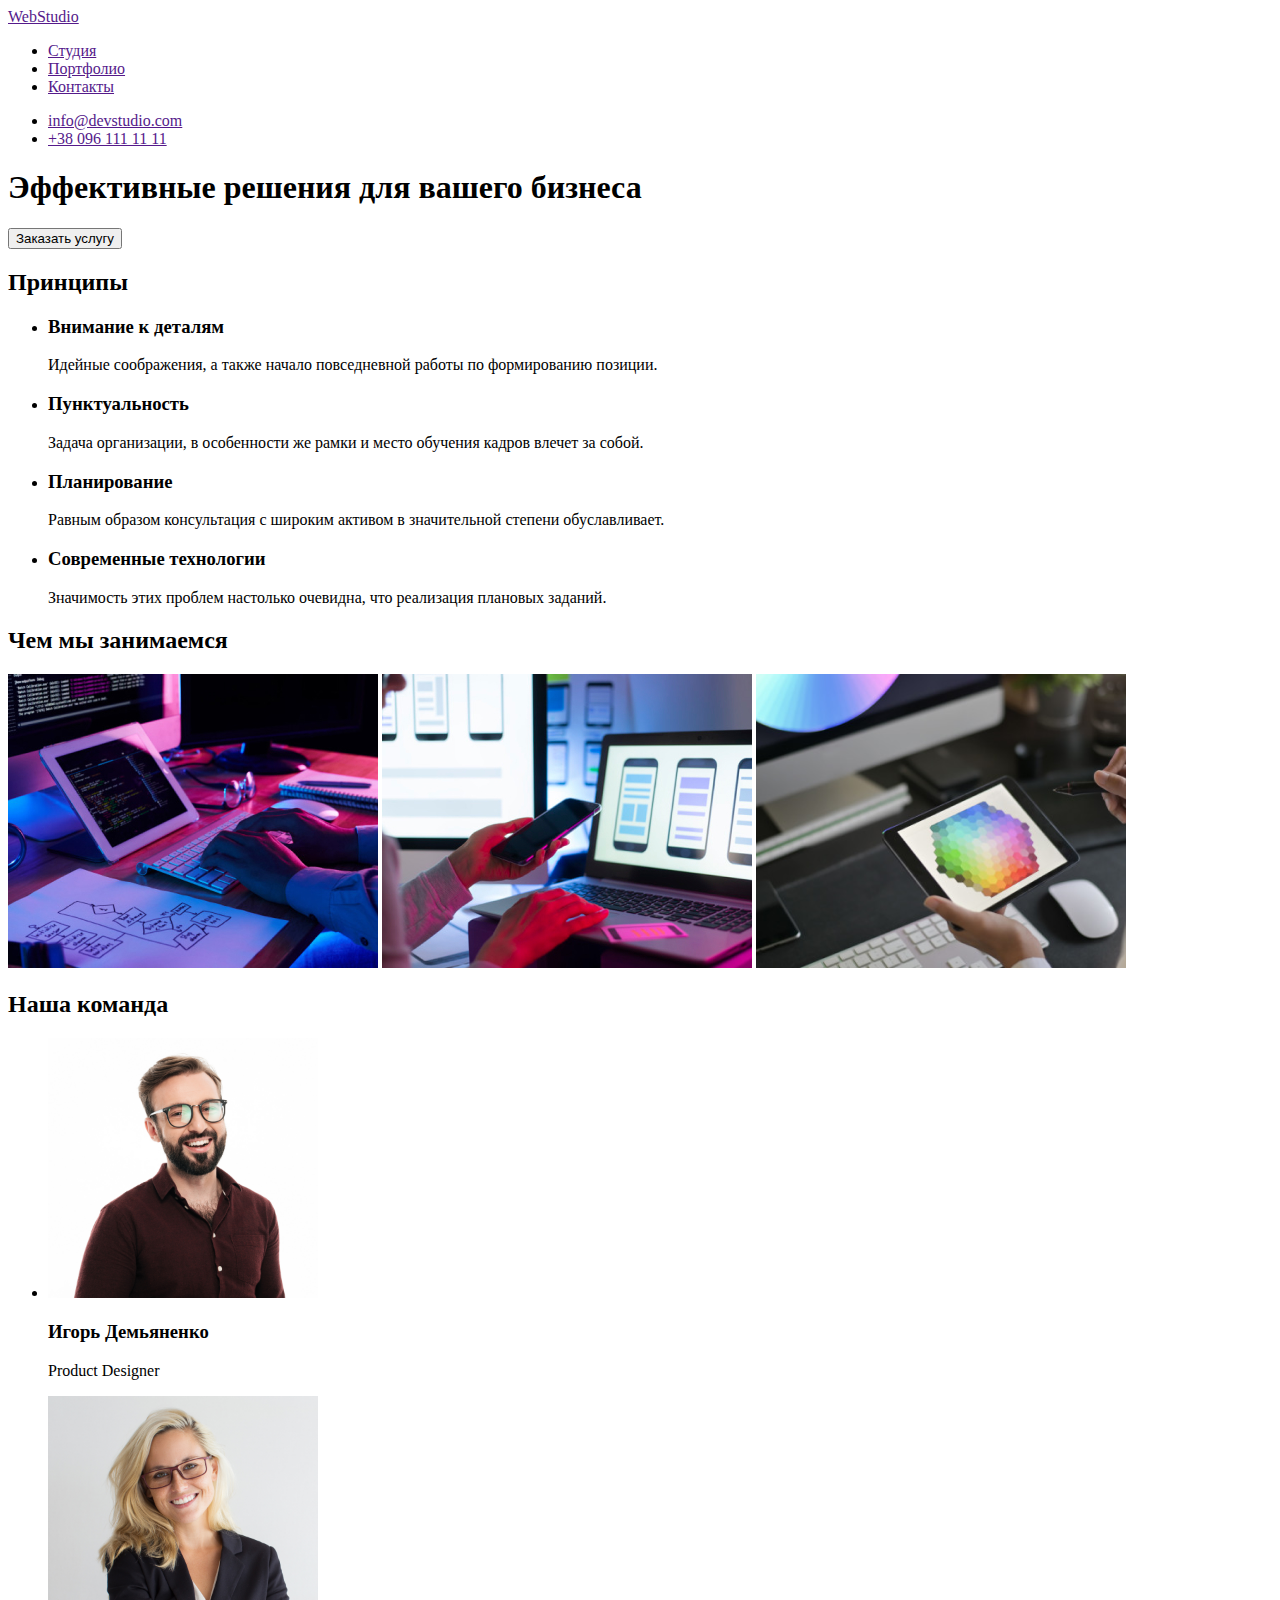
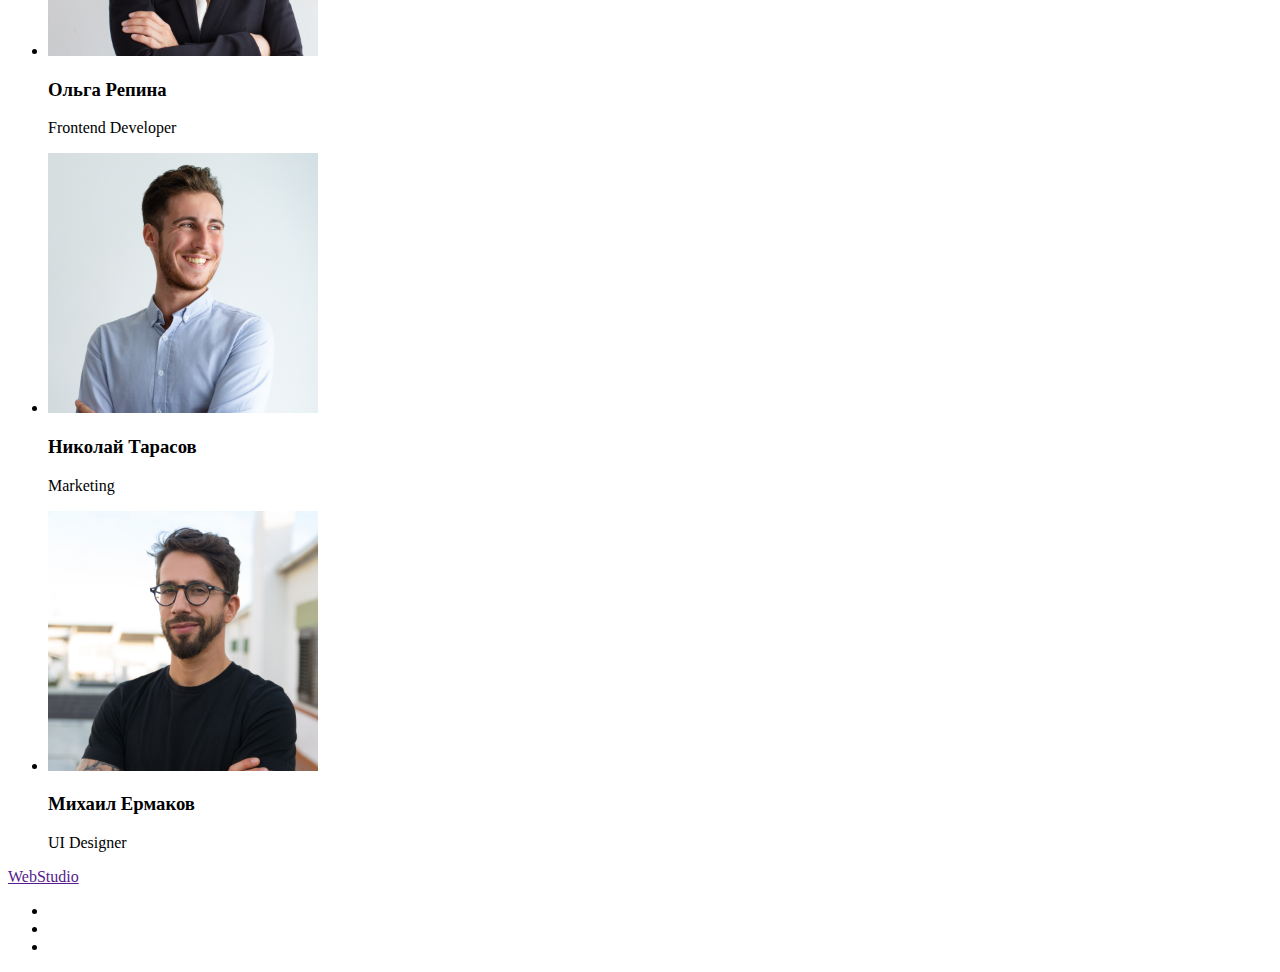
==== index.html @ 34aded63 "Добавлен футер" ====
<!DOCTYPE html>
<html lang="ru">
<head>
    <meta charset="UTF-8">
    <meta http-equiv="X-UA-Compatible" content="IE=edge">
    <meta name="viewport" content="width=device-width, initial-scale=1.0">
    <title>Document</title>
</head>
<body>
   <header>
       <nav>
       <a href="">
        WebStudio
       </a>
      <ul>
          <li><a href="">Студия</a></li>
          <li><a href="">Портфолио</a></li>
          <li><a href="">Контакты</a></li>
      </ul>
       </nav>
      <ul>
          <li><a href="">info@devstudio.com</a></li>
          <li><a href="">+38 096 111 11 11</a></li>
      </ul>
   </header> 
   <main>
   <section>
       <h1>Эффективные решения для вашего бизнеса</h1>
       <button>Заказать услугу</button>
   </section>
   <section>
       <h2>Принципы</h2>
       <ul>
           <li>
               <h3>Внимание к деталям</h3>
               <p>Идейные соображения, а также начало повседневной работы по формированию позиции.</p>
            </li>
            <li>
                <h3>Пунктуальность</h3>
                <p>Задача организации, в особенности же рамки и место обучения кадров влечет за собой.</p>
             </li>
             <li>
                <h3>Планирование</h3>
                <p>Равным образом консультация с широким активом в значительной степени обуславливает.</p>
             </li>
             <li>
                <h3>Современные технологии</h3>
                <p>Значимость этих проблем настолько очевидна, что реализация плановых заданий.</p>
             </li>
       </ul>
   </section>
   <section>
       <h2>Чем мы занимаемся</h2>
       <img src="./images/1.jpg" alt="Рабочий процес програмирования" width="370">
       <img src="./images/2.jpg" alt="Ноутбук и смартфон" width="370">
       <img src="./images/3.png" alt="Цветовая палитра на экране планшета" width="370">
   </section>
   <section>
       <h2>Наша команда</h2>
       <ul>
           <li>
            <img src="./images/4.jpg" alt="Фото Игоря Демьяненко" width="270">
            <h3>Игорь Демьяненко</h3>
            <p>Product Designer</p>
           </li>
           <li>
            <img src="./images/5.jpg" alt="Фото Ольги Репиной" width="270">
            <h3>Ольга Репина</h3>
            <p>Frontend Developer</p>
           </li>
           <li>
            <img src="./images/6.jpg" alt="Фото Николая Тарасова" width="270">
            <h3>Николай Тарасов</h3>
            <p>Marketing</p>
           </li>
           <li> 
            <img src="./images/7.jpg" alt="Фото Михаила Ермакова" width="270">
            <h3>Михаил Ермаков</h3>
            <p>UI Designer</p>
        </li>
       </ul>   
   </section>
</main>
<footer>
    <a href="">
        WebStudio
    </a>
  <address>
      <ul>
          <li>
            <a href="г.Киев,пр-тЛесиУкраинки,26"></a>
          </li>
          <li>
            <a href="info@example.com"></a>
          </li>
          <li>
            <a href="+380991111111"></a>
          </li>
      </ul>
    </address>
</footer>
</body>
</html>
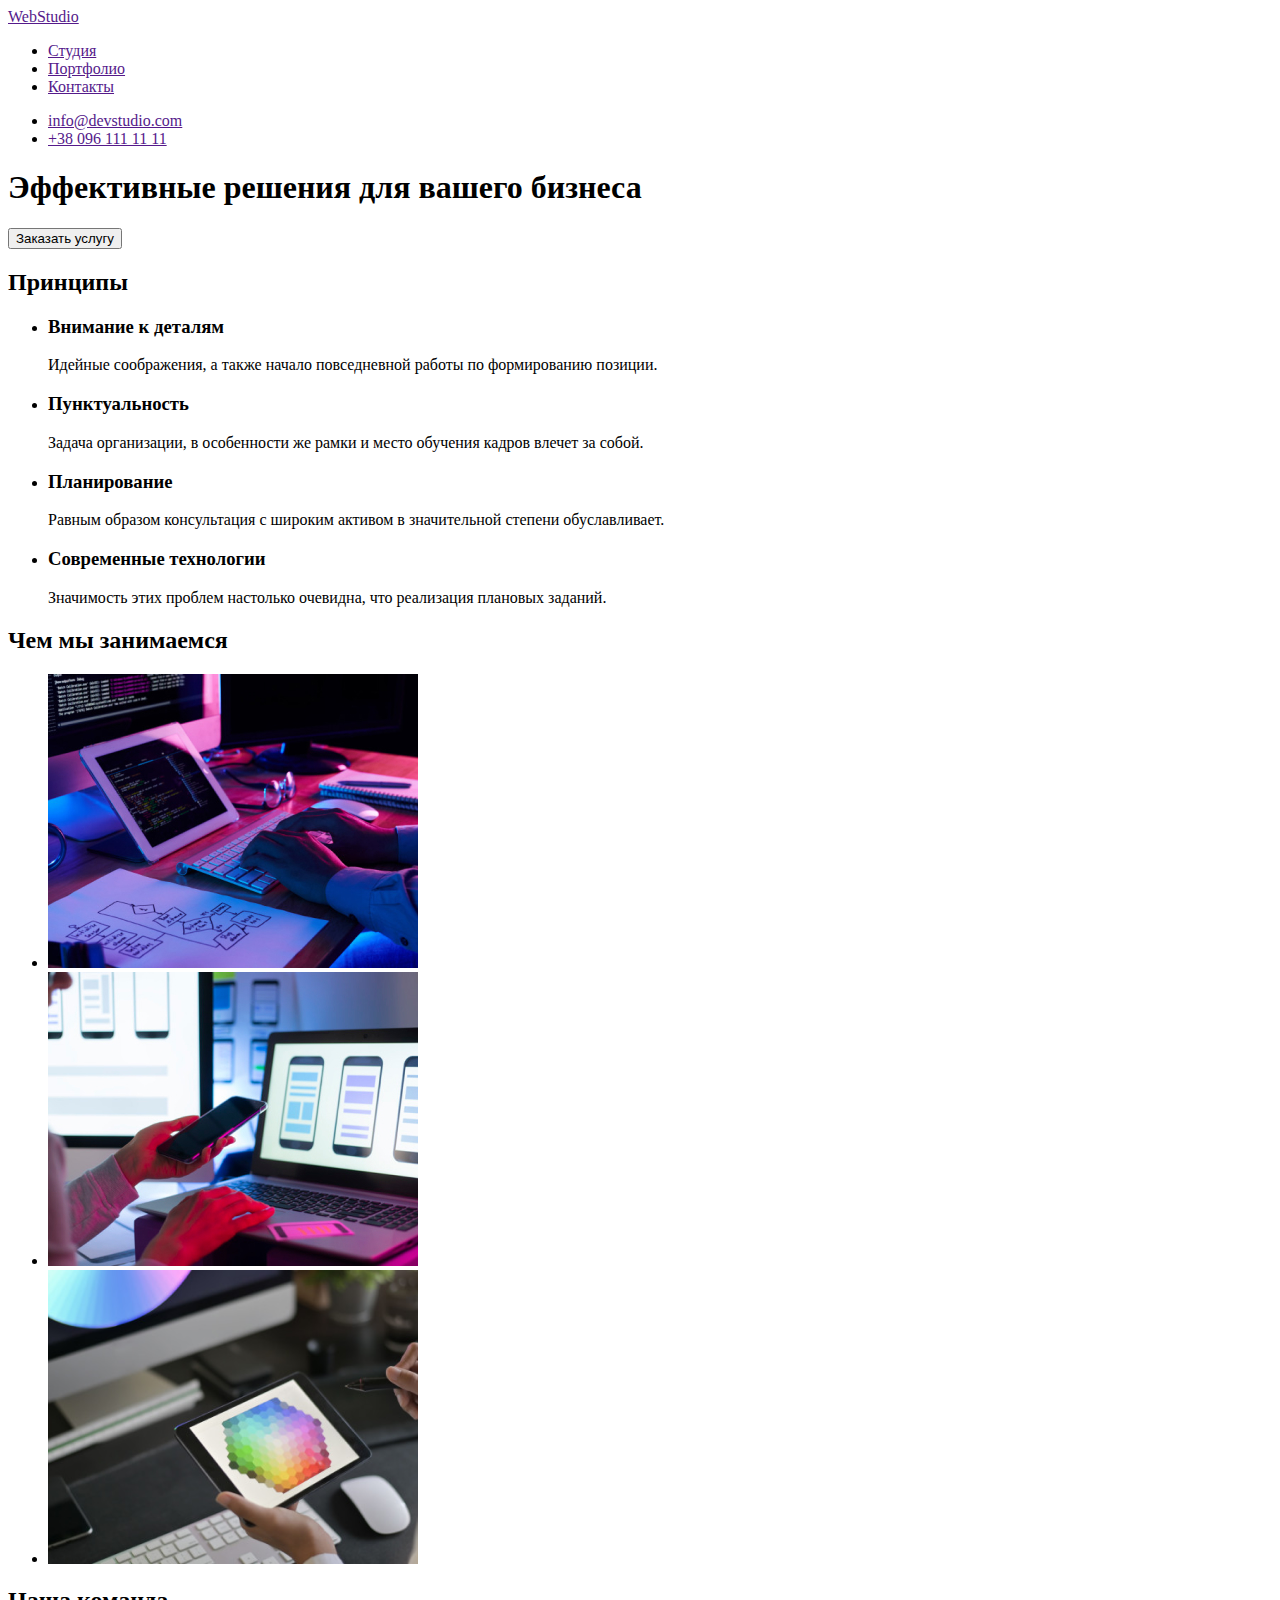
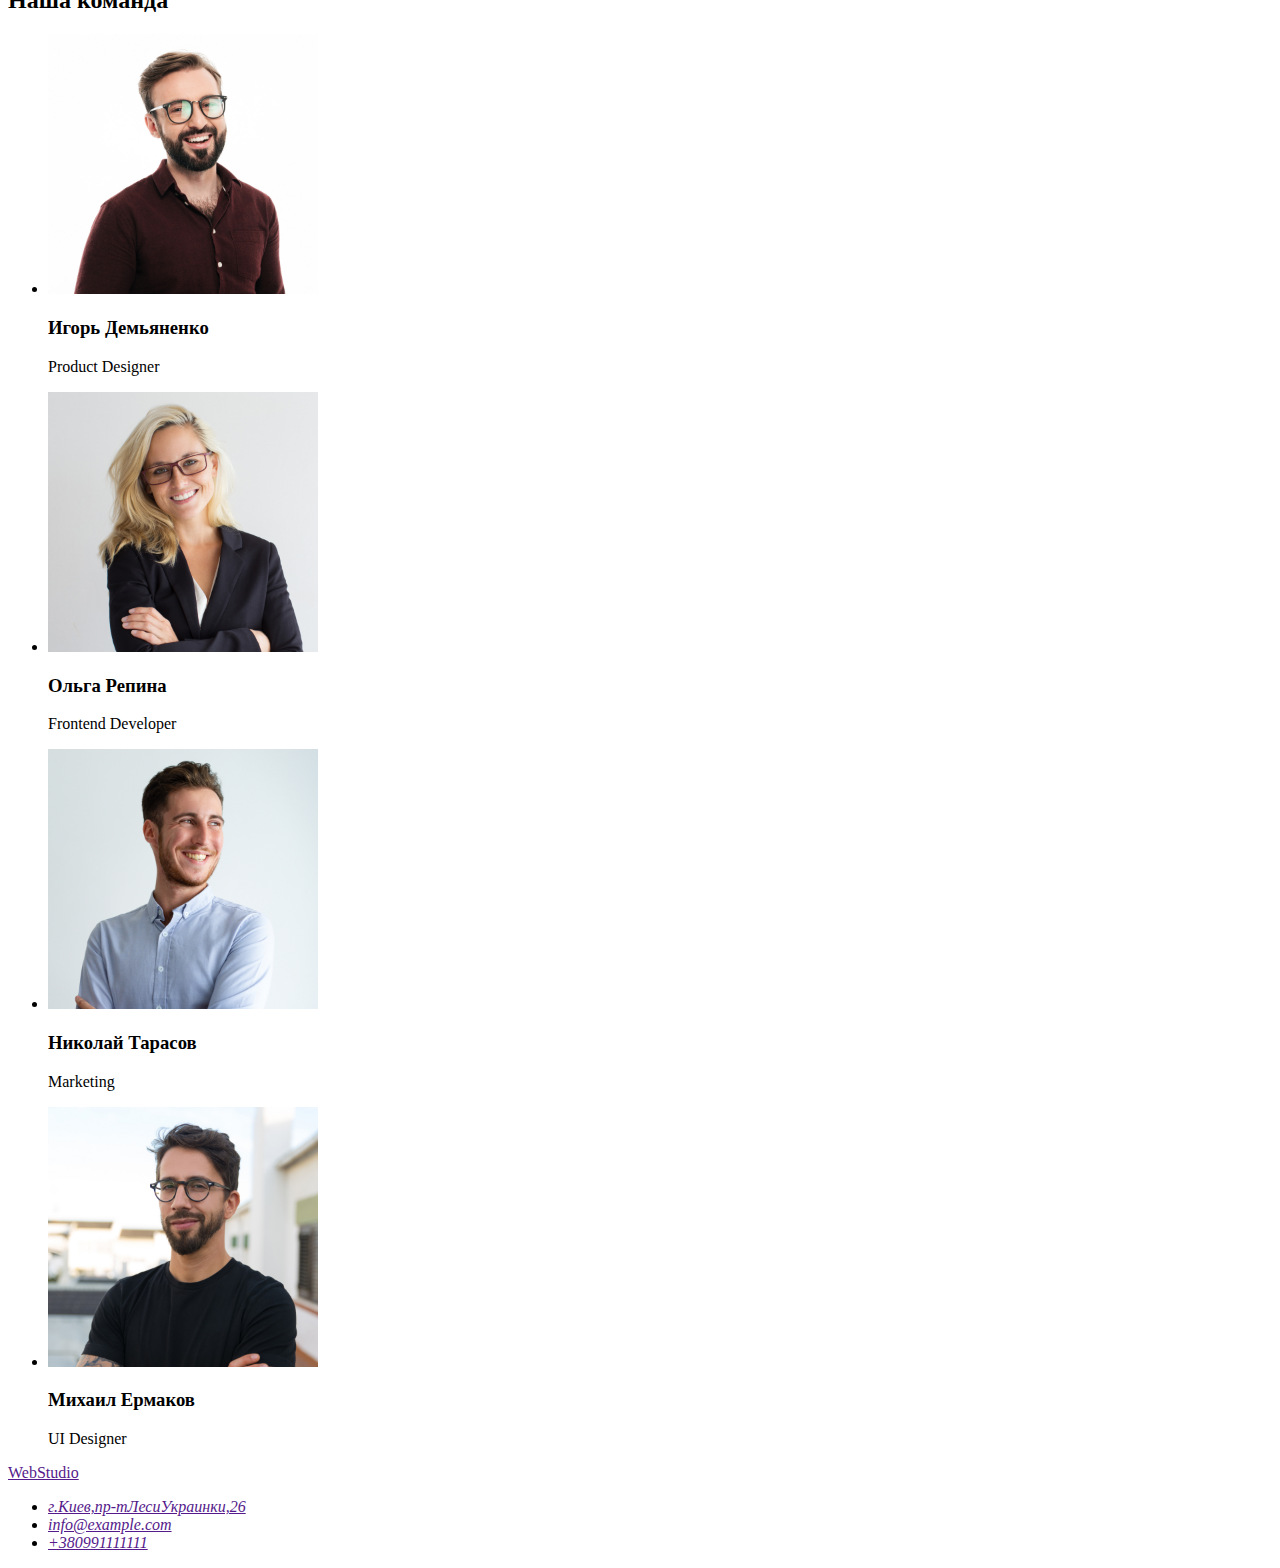
==== commit 82bcd6cd: "Update index.html" ====
--- a/index.html
+++ b/index.html
@@ -26,7 +26,7 @@
    <main>
    <section>
        <h1>Эффективные решения для вашего бизнеса</h1>
-       <button>Заказать услугу</button>
+       <button type="button">Заказать услугу</button>
    </section>
    <section>
        <h2>Принципы</h2>
@@ -51,10 +51,12 @@
    </section>
    <section>
        <h2>Чем мы занимаемся</h2>
-       <img src="./images/1.jpg" alt="Рабочий процес програмирования" width="370">
-       <img src="./images/2.jpg" alt="Ноутбук и смартфон" width="370">
-       <img src="./images/3.png" alt="Цветовая палитра на экране планшета" width="370">
-   </section>
+       <ul>
+           <li><img src="./images/1.jpg" alt="Рабочий процес програмирования" width="370"></li>
+           <li><img src="./images/2.jpg" alt="Ноутбук и смартфон" width="370"></li>
+           <li><img src="./images/3.png" alt="Цветовая палитра на экране планшета" width="370"></li>
+       </ul>
+    </section>
    <section>
        <h2>Наша команда</h2>
        <ul>
@@ -63,7 +65,7 @@
             <h3>Игорь Демьяненко</h3>
             <p>Product Designer</p>
            </li>
-           <li>
+           <li>            
             <img src="./images/5.jpg" alt="Фото Ольги Репиной" width="270">
             <h3>Ольга Репина</h3>
             <p>Frontend Developer</p>
@@ -86,17 +88,11 @@
         WebStudio
     </a>
   <address>
-      <ul>
-          <li>
-            <a href="г.Киев,пр-тЛесиУкраинки,26"></a>
-          </li>
-          <li>
-            <a href="info@example.com"></a>
-          </li>
-          <li>
-            <a href="+380991111111"></a>
-          </li>
-      </ul>
+        <ul>
+            <li><a href="">г.Киев,пр-тЛесиУкраинки,26</a></li>
+            <li><a href="">info@example.com</a></li>
+            <li><a href="">+380991111111</a></li>
+        </ul>
     </address>
 </footer>
 </body>
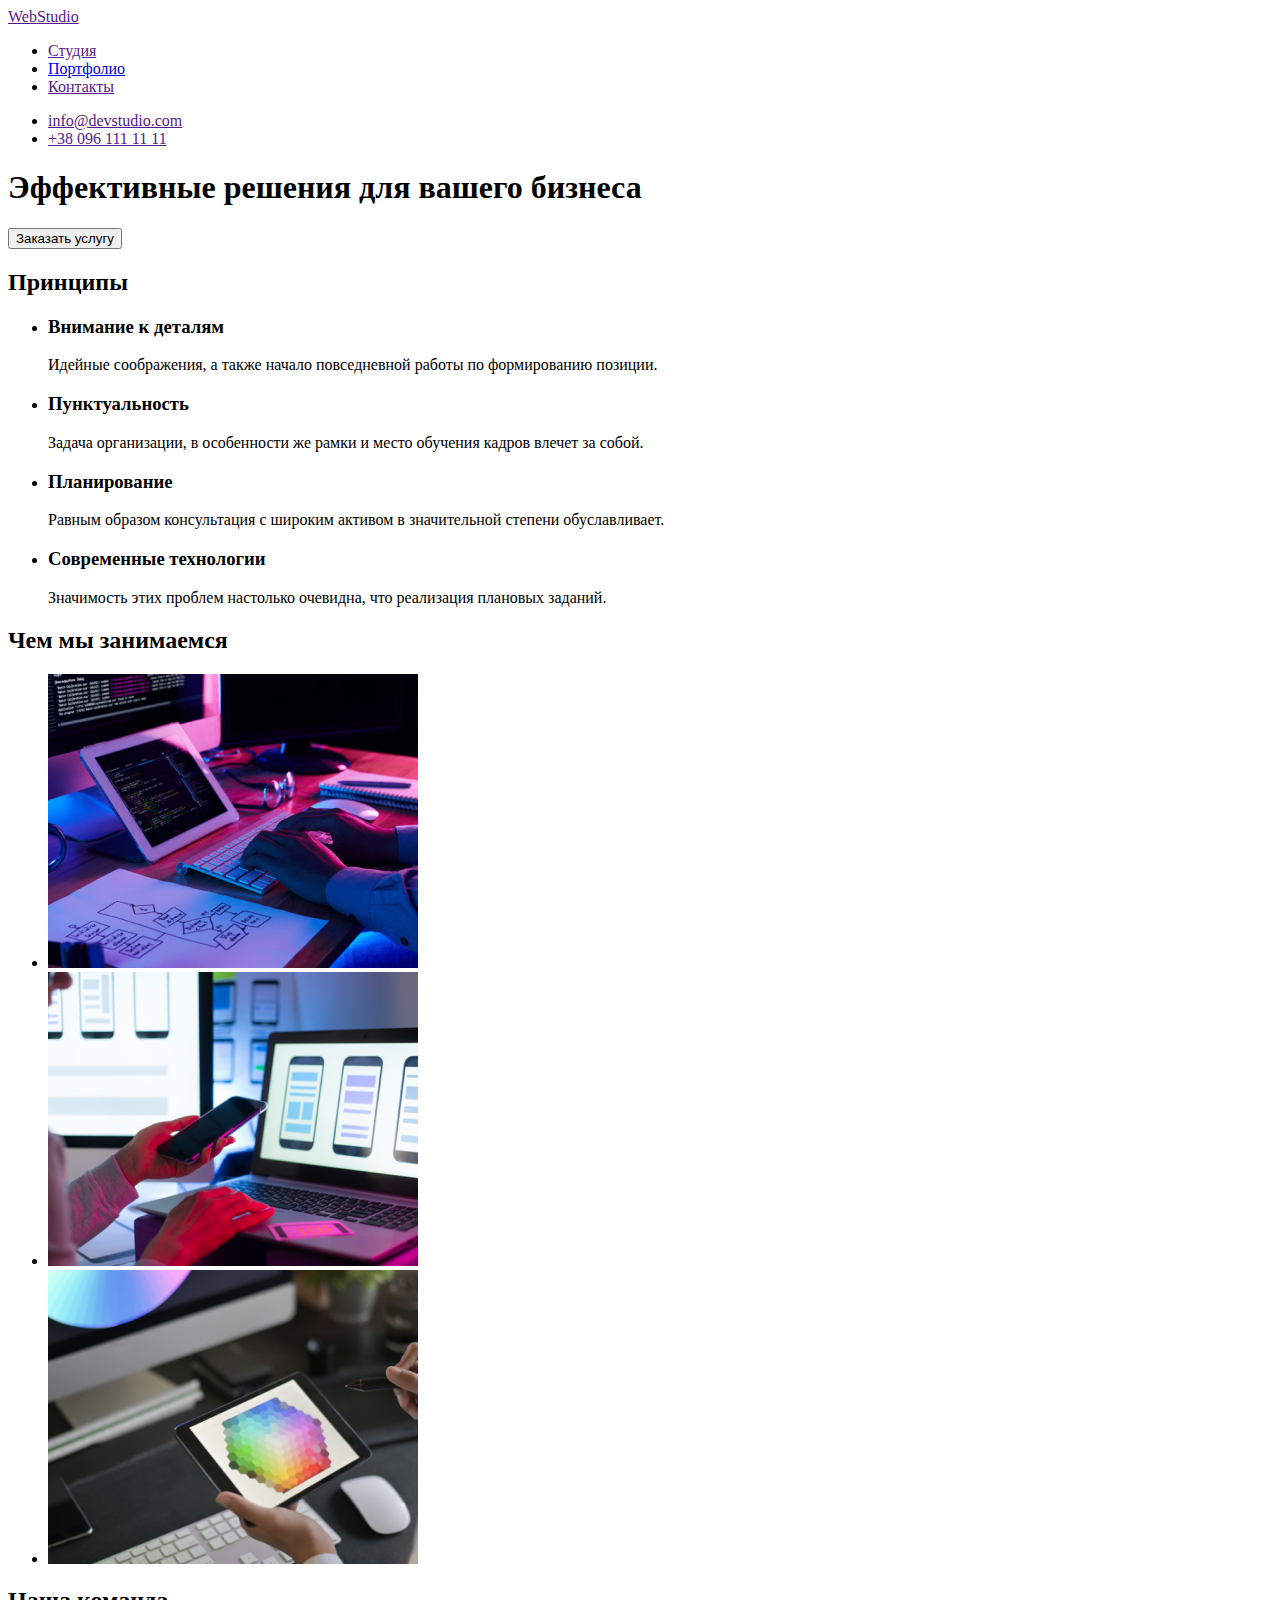
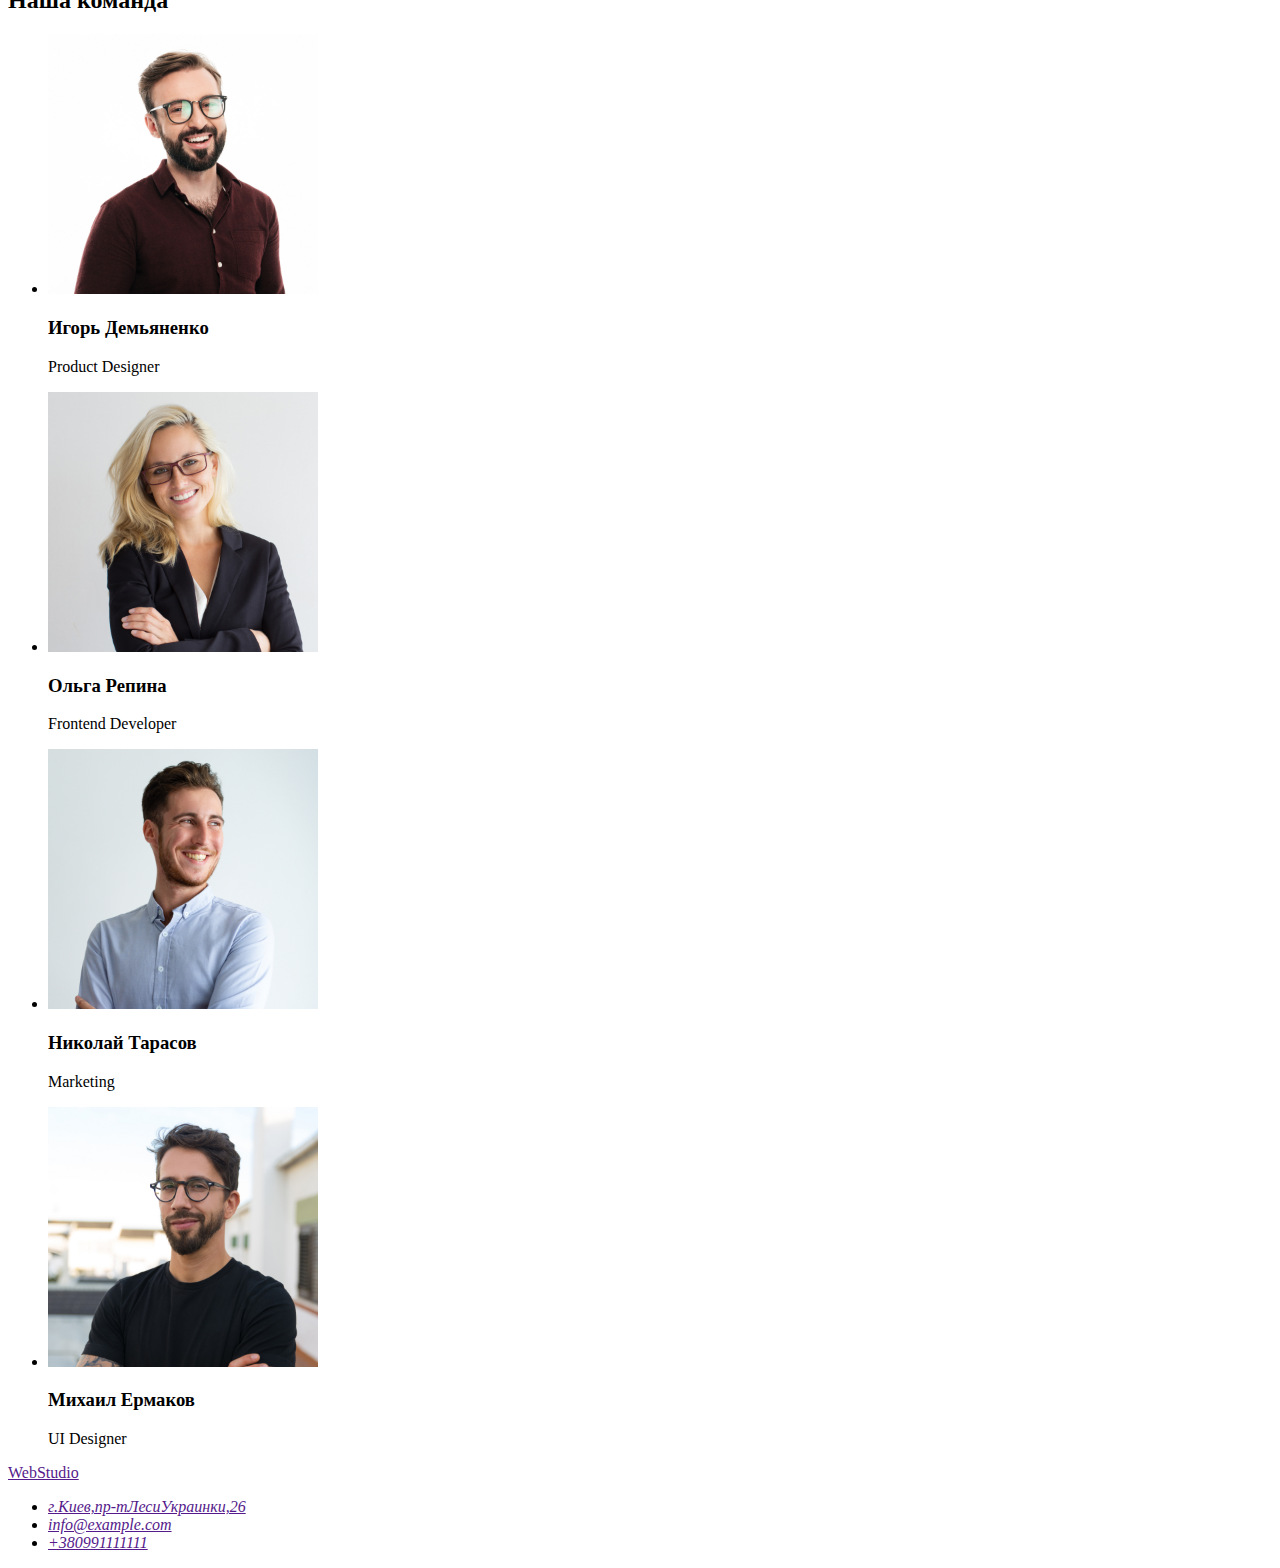
==== commit 188adfbc: "Создает цвет стиля" ====
--- a/index.html
+++ b/index.html
@@ -5,79 +5,80 @@
     <meta http-equiv="X-UA-Compatible" content="IE=edge">
     <meta name="viewport" content="width=device-width, initial-scale=1.0">
     <title>Document</title>
+    <link rel="stylesheet" href="/css/styles.css">
 </head>
 <body>
-   <header>
+   <header class="page-header">
        <nav>
-       <a href="">
+       <a href="" class="logo">
         WebStudio
        </a>
-      <ul>
+      <ul class="site-nav list">
           <li><a href="">Студия</a></li>
-          <li><a href="">Портфолио</a></li>
+          <li><a href="./portfolio.html">Портфолио</a></li>
           <li><a href="">Контакты</a></li>
       </ul>
        </nav>
-      <ul>
+      <ul class="connection list">
           <li><a href="">info@devstudio.com</a></li>
           <li><a href="">+38 096 111 11 11</a></li>
       </ul>
    </header> 
    <main>
-   <section>
+   <section class="title">
        <h1>Эффективные решения для вашего бизнеса</h1>
-       <button type="button">Заказать услугу</button>
+       <button type="button" class="button">Заказать услугу</button>
    </section>
-   <section>
-       <h2>Принципы</h2>
+   <section class="section">
+       <h2 class="section-title">Принципы</h2>
        <ul>
            <li>
-               <h3>Внимание к деталям</h3>
+               <h3 class="section-title">Внимание к деталям</h3>
                <p>Идейные соображения, а также начало повседневной работы по формированию позиции.</p>
             </li>
             <li>
-                <h3>Пунктуальность</h3>
+                <h3 class="section-title">Пунктуальность</h3>
                 <p>Задача организации, в особенности же рамки и место обучения кадров влечет за собой.</p>
              </li>
              <li>
-                <h3>Планирование</h3>
+                <h3 class="section-title">Планирование</h3>
                 <p>Равным образом консультация с широким активом в значительной степени обуславливает.</p>
              </li>
              <li>
-                <h3>Современные технологии</h3>
+                <h3 class="section-title">Современные технологии</h3>
                 <p>Значимость этих проблем настолько очевидна, что реализация плановых заданий.</p>
              </li>
        </ul>
    </section>
-   <section>
-       <h2>Чем мы занимаемся</h2>
-       <ul>
+   <section class="section">
+       <h2 class="section-title">Чем мы занимаемся</h2>
+       <ul class="list">
            <li><img src="./images/1.jpg" alt="Рабочий процес програмирования" width="370"></li>
            <li><img src="./images/2.jpg" alt="Ноутбук и смартфон" width="370"></li>
            <li><img src="./images/3.png" alt="Цветовая палитра на экране планшета" width="370"></li>
        </ul>
     </section>
-   <section>
-       <h2>Наша команда</h2>
+   <section class="section">
+       <h2 class="section-title">Наша команда</h2>
        <ul>
            <li>
             <img src="./images/4.jpg" alt="Фото Игоря Демьяненко" width="270">
-            <h3>Игорь Демьяненко</h3>
+            <h3 class="section-title">Игорь Демьяненко</h3>
             <p>Product Designer</p>
            </li>
            <li>            
             <img src="./images/5.jpg" alt="Фото Ольги Репиной" width="270">
-            <h3>Ольга Репина</h3>
+            <h3 class="section-title">Ольга Репина</h3>
             <p>Frontend Developer</p>
            </li>
            <li>
             <img src="./images/6.jpg" alt="Фото Николая Тарасова" width="270">
-            <h3>Николай Тарасов</h3>
+            <h3 class="section-title">Николай Тарасов</h3>
             <p>Marketing</p>
            </li>
            <li> 
             <img src="./images/7.jpg" alt="Фото Михаила Ермакова" width="270">
-            <h3>Михаил Ермаков</h3>
+            <h3 class="section-title">Михаил Ермаков</h3>
             <p>UI Designer</p>
         </li>
        </ul>   
